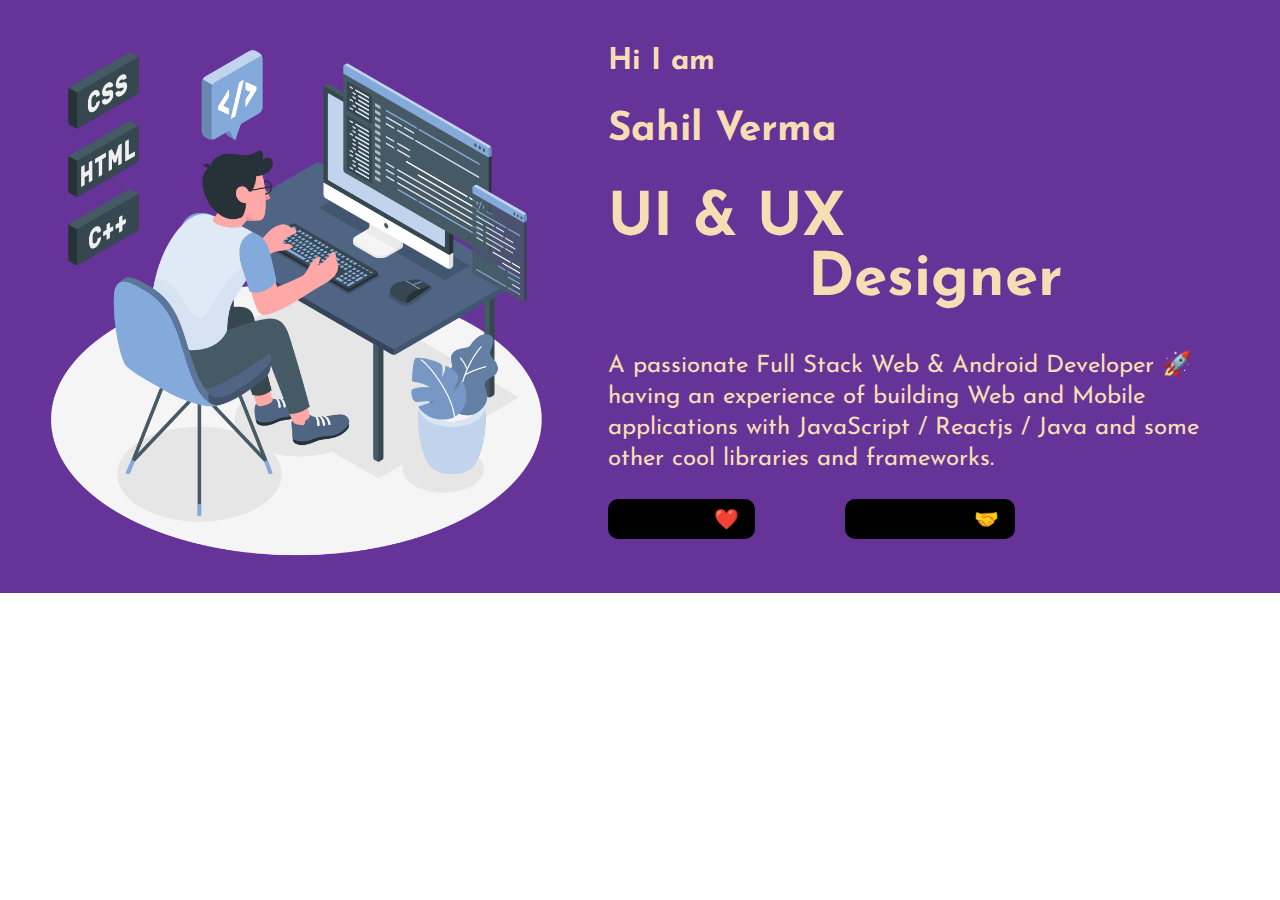
==== contact/index.html @ 893728e6 "update" ====
<html lang="en">
<head>
    <meta charset="UTF-8">
    <meta name="viewport" content="width=device-width, initial-scale=1.0">
    <link rel="stylesheet" href="./style.css">
    <title>Contact</title>
</head>
<body>
    <div class="main">
        <div class="sub1">
            <img src="../images/user.png">
        </div>
        <div class="sub2">
            <div class="div-name">
                <h3>Hi I am</h3>
                <h2>Sahil Verma</h2>
                <h1>UI &amp; UX <br><span>Designer</span></h1>
                <p>A passionate Full Stack Web &amp; Android Developer 🚀 having an experience of building Web and Mobile applications with JavaScript / Reactjs / Java  and some other cool libraries and frameworks.</p>
                <button class="coding">Coding is ❤️</button>
                &nbsp;&nbsp;&nbsp;&nbsp;&nbsp;&nbsp;&nbsp;&nbsp;&nbsp;&nbsp;&nbsp;&nbsp;&nbsp;&nbsp;&nbsp;&nbsp;
                <a href="mailto:26maysahil@gmail.com" title="Click to get in touch"><button class="coding">Get In Touch🤝</button></a>
               
            </div>
        </div>
    </div>
</body>
</html>
---- contact/style.css ----
@import url('https://fonts.googleapis.com/css2?family=Josefin+Sans&display=swap');
body{
    margin: 0px;
}
.main{
    color: wheat;
    background-color: rebeccapurple;
    display: flex;
    font-family: Josefin Sans;
}
.sub1{
    height: 100%;
    width: 50%;
    padding-left: 0 0 0 20px;
}
.sub1 img{
    padding: 23px;
   height: 90%;
   width: 90%;
   
}
.sub2{
    height: 100%;
    width: 50%;
    padding: 16px 64px 0 0 ;
}
h3{
    font-size: 30px;
}
h2{
    font-size: 40px;
}
h1{
    font-size: 60px;
}
h1 span{
    margin-left: 200px;
}
p{
    font-size: 24px;
    line-height: 1.3;
}
.coding{
    font-size: 20px;
    padding: 8px 16px;
    background-color: black;
    border: none;
    border-radius: 10px;
    font-family: Josefin Sans;
    animation: blik 0.5s ease-in-out infinite;
}
.coding:hover{
    background-color: wheat;
 animation: none;
}
@keyframes blik {
    50%{
        box-shadow: 4px 4px 8px 8px #000;
        color: white;
    }
    100%{
        box-shadow: 2px 2px 4px 4px #000;   
    }
}
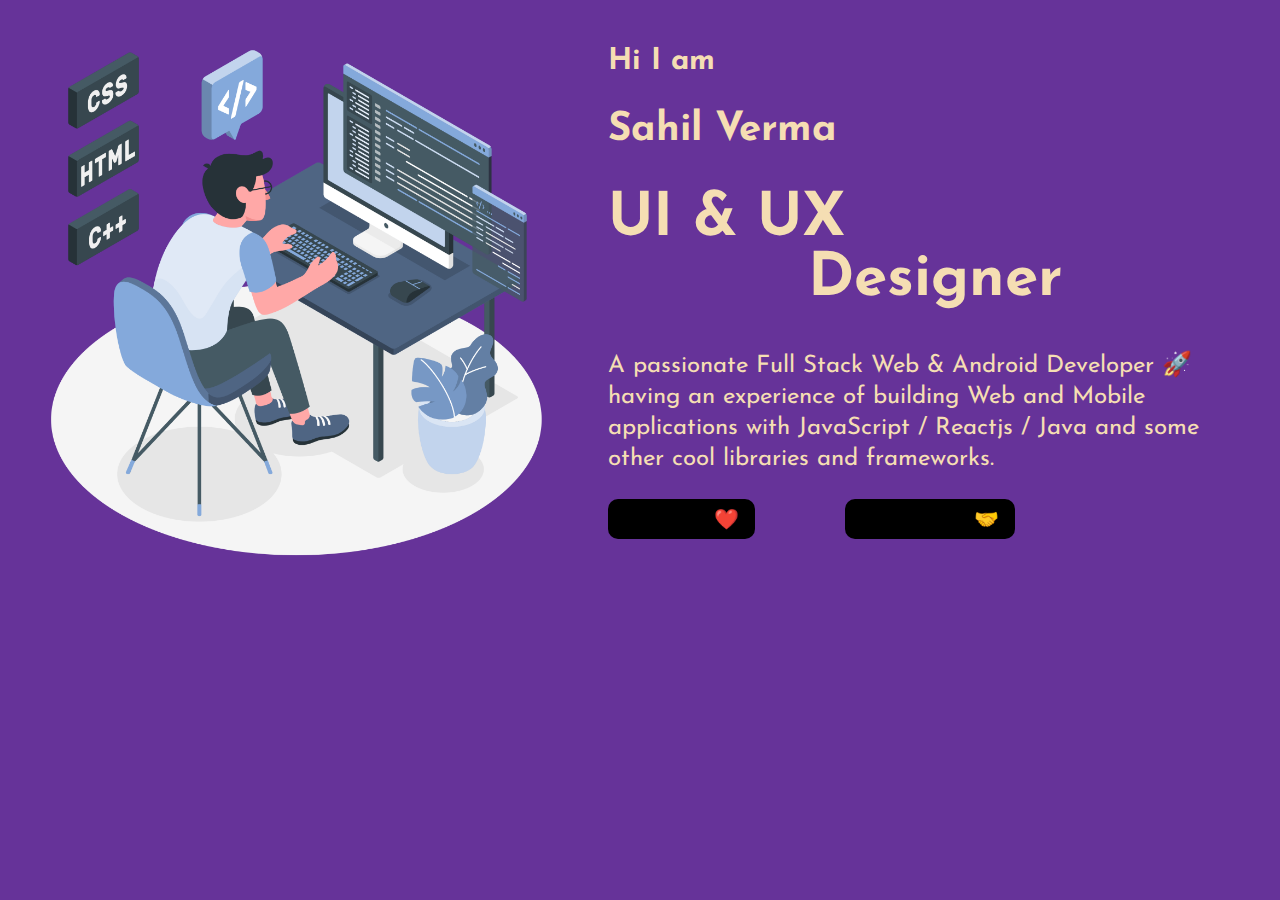
==== commit 47c5ba91: "minor chnages" ====
--- a/contact/index.html
+++ b/contact/index.html
@@ -3,6 +3,7 @@
     <meta charset="UTF-8">
     <meta name="viewport" content="width=device-width, initial-scale=1.0">
     <link rel="stylesheet" href="./style.css">
+    <link rel="icon" href="../images/icon.png">
     <title>Contact</title>
 </head>
 <body>
--- a/contact/style.css
+++ b/contact/style.css
@@ -1,6 +1,7 @@
 @import url('https://fonts.googleapis.com/css2?family=Josefin+Sans&display=swap');
 body{
     margin: 0px;
+    background-color: rebeccapurple;
 }
 .main{
     color: wheat;
